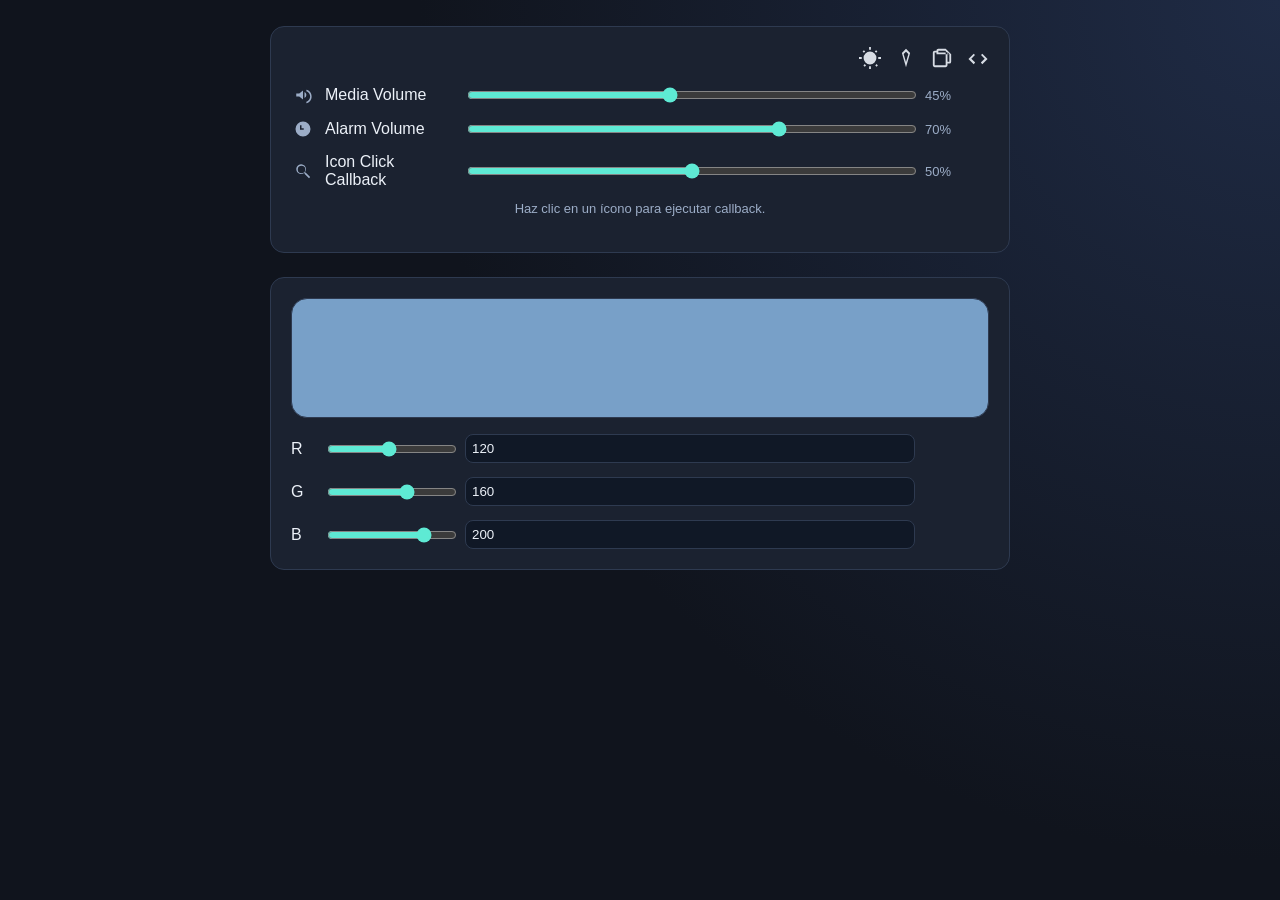
==== index.html @ 441f806f "Add files via upload" ====
<!doctype html>
<html lang="es">
<head>
  <meta charset="UTF-8">
  <meta name="viewport" content="width=device-width, initial-scale=1.0">
  <title>page02</title>
  <link rel="stylesheet" href="style.css">
</head>
<body>
  <main class="wrap">
    <section class="box">
      <div class="icons">
        <button class="icon-btn" type="button" data-icon="brightness">
          <svg viewBox="0 0 24 24"><path d="M6.76 4.84 5.35 3.43 3.93 4.84l1.41 1.41 1.42-1.41zm10.48 0 1.41-1.41 1.42 1.41-1.41 1.41-1.42-1.41zM12 5a7 7 0 1 0 0 14 7 7 0 0 0 0-14zm0-5h-1v3h2V0h-1zm0 21h-1v3h2v-3h-1zM0 13h3v-2H0v2zm21 0h3v-2h-3v2zM4.84 20.07l1.41 1.41 1.42-1.41-1.41-1.42-1.42 1.42zm14.32-1.42-1.41 1.42 1.41 1.41 1.42-1.41-1.42-1.42z"/></svg>
        </button>
        <button class="icon-btn" type="button" data-icon="diamond">
          <svg viewBox="0 0 24 24"><path d="m12 2 4.5 4.5L12 22 7.5 6.5 12 2zm0 3.06L9.44 7.62 12 16.4l2.56-8.78L12 5.06z"/></svg>
        </button>
        <button class="icon-btn" type="button" data-icon="clipboard">
          <svg viewBox="0 0 24 24"><path d="M16 2H8c-1.1 0-2 .9-2 2H4a2 2 0 0 0-2 2v14a2 2 0 0 0 2 2h12a2 2 0 0 0 2-2v-2h2a2 2 0 0 0 2-2V8l-6-6zm0 2.5 3.5 3.5H16V4.5zM8 4h8v2H8V4zm8 16H4V6h2v2h10V20zm4-4h-2V6h.5L20 7.5V16z"/></svg>
        </button>
        <button class="icon-btn" type="button" data-icon="code">
          <svg viewBox="0 0 24 24"><path d="m8.7 16.7-4-4 4-4L7.3 7.3 1.6 13l5.7 5.7 1.4-1.4zm6.6 0 4-4-4-4 1.4-1.4L22.4 13l-5.7 5.7-1.4-1.4z"/></svg>
        </button>
      </div>

      <div class="slider-group">
        <div class="row">
          <svg class="slider-icon" viewBox="0 0 24 24"><path d="M3 10v4h4l5 4V6L7 10H3zm13.5 2c0-1.77-1-3.29-2.5-4.03v8.05A4.495 4.495 0 0 0 16.5 12zm0-7v2.06c2.89.86 5 3.54 5 6.94s-2.11 6.08-5 6.94V23c4.01-.91 7-4.49 7-9s-2.99-8.09-7-9z"/></svg>
          <label for="s1">Media Volume</label>
          <input id="s1" type="range" min="0" max="100" value="45">
          <span class="small">45%</span>
        </div>
        <div class="row">
          <svg class="slider-icon" viewBox="0 0 24 24"><path d="M12 2a10 10 0 1 0 10 10A10.011 10.011 0 0 0 12 2zm1 11h-5V7h2v4h3z"/></svg>
          <label for="s2">Alarm Volume</label>
          <input id="s2" type="range" min="0" max="100" value="70">
          <span class="small">70%</span>
        </div>
        <div class="row">
          <svg class="slider-icon" viewBox="0 0 24 24"><path d="M15.5 14h-.79l-.28-.27a6.471 6.471 0 1 0-.71.71l.27.28v.79L20 21.5 21.5 20l-6-6zM10 15a5 5 0 1 1 0-10 5 5 0 0 1 0 10z"/></svg>
          <label for="s3">Icon Click Callback</label>
          <input id="s3" type="range" min="0" max="100" value="50">
          <span class="small">50%</span>
        </div>
      </div>
      <p id="callbackInfo" class="callback-info">Haz clic en un ícono para ejecutar callback.</p>
    </section>

    <section class="box">
      <div class="preview" id="preview"></div>
      <div class="slider-group">
        <div class="row">
          <label for="rRange">R</label>
          <input id="rRange" type="range" min="0" max="255" value="120">
          <input id="rNum" type="number" min="0" max="255" value="120">
        </div>
        <div class="row">
          <label for="gRange">G</label>
          <input id="gRange" type="range" min="0" max="255" value="160">
          <input id="gNum" type="number" min="0" max="255" value="160">
        </div>
        <div class="row">
          <label for="bRange">B</label>
          <input id="bRange" type="range" min="0" max="255" value="200">
          <input id="bNum" type="number" min="0" max="255" value="200">
        </div>
      </div>
    </section>
  </main>
</body>
</html>
---- style.css ----
:root {
      --bg: #10141d;
      --card: #1b2230;
      --line: #2e3a50;
      --text: #ecf1f8;
      --muted: #9cadc7;
      --accent: #5eead4;
      --r: 120;
      --g: 160;
      --b: 200;
    }

    * { box-sizing: border-box; }

    body {
      margin: 0;
      min-height: 100vh;
      background: radial-gradient(circle at top right, #1f2b45 0%, var(--bg) 55%);
      font-family: Arial, Helvetica, sans-serif;
      color: var(--text);
      padding: 26px 14px;
      display: grid;
      place-items: start center;
    }

    .wrap { width: min(740px, 100%); display: grid; gap: 24px; }

    .box {
      background: var(--card);
      border: 1px solid var(--line);
      border-radius: 14px;
      padding: 20px;
    }

    .icons {
      display: flex;
      justify-content: flex-end;
      gap: 14px;
      margin-bottom: 16px;
    }

    .icon-btn {
      border: none;
      background: transparent;
      padding: 0;
      cursor: pointer;
      color: var(--text);
      opacity: 0.9;
      transition: transform 180ms ease, opacity 180ms ease, color 180ms ease;
    }

    .icon-btn:hover { opacity: 1; color: var(--accent); }

    .icon-btn svg {
      width: 22px;
      height: 22px;
      fill: currentColor;
      display: block;
    }

    .icon-btn.clicked {
      transform: scale(var(--clickScale, 1.08));
      color: #ffffff;
    }

    .slider-group {
      display: grid;
      gap: 14px;
    }

    .row {
      display: grid;
      grid-template-columns: 24px 130px 1fr 64px;
      gap: 10px;
      align-items: center;
    }

    .slider-icon {
      width: 18px;
      height: 18px;
      fill: var(--muted);
      display: block;
      justify-self: center;
    }

    input[type="range"] { width: 100%; accent-color: var(--accent); }

    input[type="number"] {
      width: 100%;
      padding: 6px;
      border-radius: 8px;
      border: 1px solid var(--line);
      color: var(--text);
      background: #101826;
    }

    .preview {
      width: 100%;
      height: 120px;
      border-radius: 16px;
      border: 1px solid var(--line);
      background: rgb(var(--r), var(--g), var(--b));
      margin-bottom: 16px;
    }

    .small { color: var(--muted); font-size: 13px; }

    .callback-info {
      margin-top: 12px;
      color: var(--muted);
      font-size: 13px;
      min-height: 18px;
      text-align: center;
    }
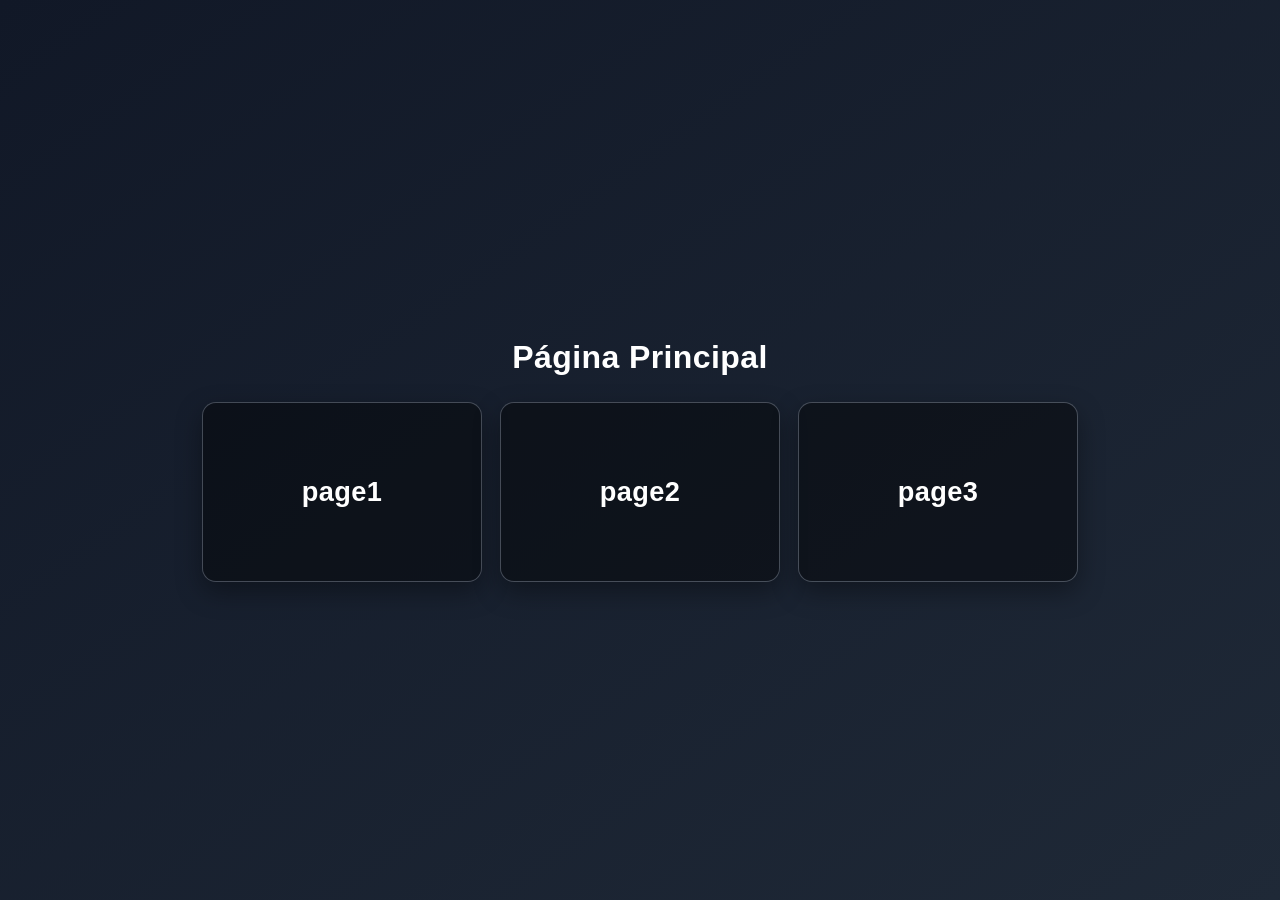
==== commit 41fc79d0: "Add files via upload" ====
--- a/index.html
+++ b/index.html
@@ -3,69 +3,134 @@
 <head>
   <meta charset="UTF-8">
   <meta name="viewport" content="width=device-width, initial-scale=1.0">
-  <title>page02</title>
-  <link rel="stylesheet" href="style.css">
+  <title>Página Principal</title>
+  <style>
+    * { box-sizing: border-box; }
+    body {
+      margin: 0;
+      min-height: 100vh;
+      background: linear-gradient(145deg, #111827, #1f2937);
+      font-family: Arial, Helvetica, sans-serif;
+      color: #fff;
+      display: grid;
+      place-items: center;
+      padding: 30px 18px;
+    }
+
+    .container {
+      width: min(980px, 100%);
+      text-align: center;
+    }
+
+    h1 {
+      margin-bottom: 26px;
+      letter-spacing: 0.4px;
+    }
+
+    .cards {
+      display: flex;
+      flex-wrap: wrap;
+      justify-content: center;
+      gap: 18px;
+    }
+
+    .card-link {
+      text-decoration: none;
+      color: inherit;
+      perspective: 1000px;
+      width: min(280px, 100%);
+    }
+
+    .card {
+      position: relative;
+      width: 100%;
+      height: 180px;
+      transform-style: preserve-3d;
+      transition: transform 650ms ease;
+    }
+
+    .card-link:hover .card {
+      transform: rotateY(180deg);
+    }
+
+    .face {
+      position: absolute;
+      inset: 0;
+      border-radius: 14px;
+      display: grid;
+      place-items: center;
+      backface-visibility: hidden;
+      border: 1px solid rgba(255, 255, 255, 0.2);
+      box-shadow: 0 10px 26px rgba(0, 0, 0, 0.35);
+      background-size: cover;
+      background-position: center;
+      overflow: hidden;
+    }
+
+    .face::before {
+      content: "";
+      position: absolute;
+      inset: 0;
+      background: rgba(0, 0, 0, 0.42);
+    }
+
+    .face h2 {
+      position: relative;
+      z-index: 1;
+      margin: 0;
+      font-size: 1.7rem;
+      text-transform: lowercase;
+      letter-spacing: 0.4px;
+    }
+
+    .card-link:nth-child(1) .front,
+    .card-link:nth-child(1) .back {
+      background-image: url("https://images.unsplash.com/photo-1498050108023-c5249f4df085?auto=format&fit=crop&w=900&q=80");
+    }
+
+    .card-link:nth-child(2) .front,
+    .card-link:nth-child(2) .back {
+      background-image: url("https://images.unsplash.com/photo-1518773553398-650c184e0bb3?auto=format&fit=crop&w=900&q=80");
+    }
+
+    .card-link:nth-child(3) .front,
+    .card-link:nth-child(3) .back {
+      background-image: url("https://images.unsplash.com/photo-1518770660439-4636190af475?auto=format&fit=crop&w=900&q=80");
+    }
+
+    .back {
+      transform: rotateY(180deg);
+    }
+
+    .back h2 {
+      transform: rotateY(180deg);
+    }
+  </style>
 </head>
 <body>
-  <main class="wrap">
-    <section class="box">
-      <div class="icons">
-        <button class="icon-btn" type="button" data-icon="brightness">
-          <svg viewBox="0 0 24 24"><path d="M6.76 4.84 5.35 3.43 3.93 4.84l1.41 1.41 1.42-1.41zm10.48 0 1.41-1.41 1.42 1.41-1.41 1.41-1.42-1.41zM12 5a7 7 0 1 0 0 14 7 7 0 0 0 0-14zm0-5h-1v3h2V0h-1zm0 21h-1v3h2v-3h-1zM0 13h3v-2H0v2zm21 0h3v-2h-3v2zM4.84 20.07l1.41 1.41 1.42-1.41-1.41-1.42-1.42 1.42zm14.32-1.42-1.41 1.42 1.41 1.41 1.42-1.41-1.42-1.42z"/></svg>
-        </button>
-        <button class="icon-btn" type="button" data-icon="diamond">
-          <svg viewBox="0 0 24 24"><path d="m12 2 4.5 4.5L12 22 7.5 6.5 12 2zm0 3.06L9.44 7.62 12 16.4l2.56-8.78L12 5.06z"/></svg>
-        </button>
-        <button class="icon-btn" type="button" data-icon="clipboard">
-          <svg viewBox="0 0 24 24"><path d="M16 2H8c-1.1 0-2 .9-2 2H4a2 2 0 0 0-2 2v14a2 2 0 0 0 2 2h12a2 2 0 0 0 2-2v-2h2a2 2 0 0 0 2-2V8l-6-6zm0 2.5 3.5 3.5H16V4.5zM8 4h8v2H8V4zm8 16H4V6h2v2h10V20zm4-4h-2V6h.5L20 7.5V16z"/></svg>
-        </button>
-        <button class="icon-btn" type="button" data-icon="code">
-          <svg viewBox="0 0 24 24"><path d="m8.7 16.7-4-4 4-4L7.3 7.3 1.6 13l5.7 5.7 1.4-1.4zm6.6 0 4-4-4-4 1.4-1.4L22.4 13l-5.7 5.7-1.4-1.4z"/></svg>
-        </button>
-      </div>
+  <main class="container">
+    <h1>Página Principal</h1>
+    <section class="cards">
+      <a class="card-link" href="page1.html">
+        <article class="card">
+          <div class="face front"><h2>page1</h2></div>
+          <div class="face back"><h2>page1</h2></div>
+        </article>
+      </a>
 
-      <div class="slider-group">
-        <div class="row">
-          <svg class="slider-icon" viewBox="0 0 24 24"><path d="M3 10v4h4l5 4V6L7 10H3zm13.5 2c0-1.77-1-3.29-2.5-4.03v8.05A4.495 4.495 0 0 0 16.5 12zm0-7v2.06c2.89.86 5 3.54 5 6.94s-2.11 6.08-5 6.94V23c4.01-.91 7-4.49 7-9s-2.99-8.09-7-9z"/></svg>
-          <label for="s1">Media Volume</label>
-          <input id="s1" type="range" min="0" max="100" value="45">
-          <span class="small">45%</span>
-        </div>
-        <div class="row">
-          <svg class="slider-icon" viewBox="0 0 24 24"><path d="M12 2a10 10 0 1 0 10 10A10.011 10.011 0 0 0 12 2zm1 11h-5V7h2v4h3z"/></svg>
-          <label for="s2">Alarm Volume</label>
-          <input id="s2" type="range" min="0" max="100" value="70">
-          <span class="small">70%</span>
-        </div>
-        <div class="row">
-          <svg class="slider-icon" viewBox="0 0 24 24"><path d="M15.5 14h-.79l-.28-.27a6.471 6.471 0 1 0-.71.71l.27.28v.79L20 21.5 21.5 20l-6-6zM10 15a5 5 0 1 1 0-10 5 5 0 0 1 0 10z"/></svg>
-          <label for="s3">Icon Click Callback</label>
-          <input id="s3" type="range" min="0" max="100" value="50">
-          <span class="small">50%</span>
-        </div>
-      </div>
-      <p id="callbackInfo" class="callback-info">Haz clic en un ícono para ejecutar callback.</p>
-    </section>
+      <a class="card-link" href="page2.html">
+        <article class="card">
+          <div class="face front"><h2>page2</h2></div>
+          <div class="face back"><h2>page2</h2></div>
+        </article>
+      </a>
 
-    <section class="box">
-      <div class="preview" id="preview"></div>
-      <div class="slider-group">
-        <div class="row">
-          <label for="rRange">R</label>
-          <input id="rRange" type="range" min="0" max="255" value="120">
-          <input id="rNum" type="number" min="0" max="255" value="120">
-        </div>
-        <div class="row">
-          <label for="gRange">G</label>
-          <input id="gRange" type="range" min="0" max="255" value="160">
-          <input id="gNum" type="number" min="0" max="255" value="160">
-        </div>
-        <div class="row">
-          <label for="bRange">B</label>
-          <input id="bRange" type="range" min="0" max="255" value="200">
-          <input id="bNum" type="number" min="0" max="255" value="200">
-        </div>
-      </div>
+      <a class="card-link" href="page3.html">
+        <article class="card">
+          <div class="face front"><h2>page3</h2></div>
+          <div class="face back"><h2>page3</h2></div>
+        </article>
+      </a>
     </section>
   </main>
 </body>
